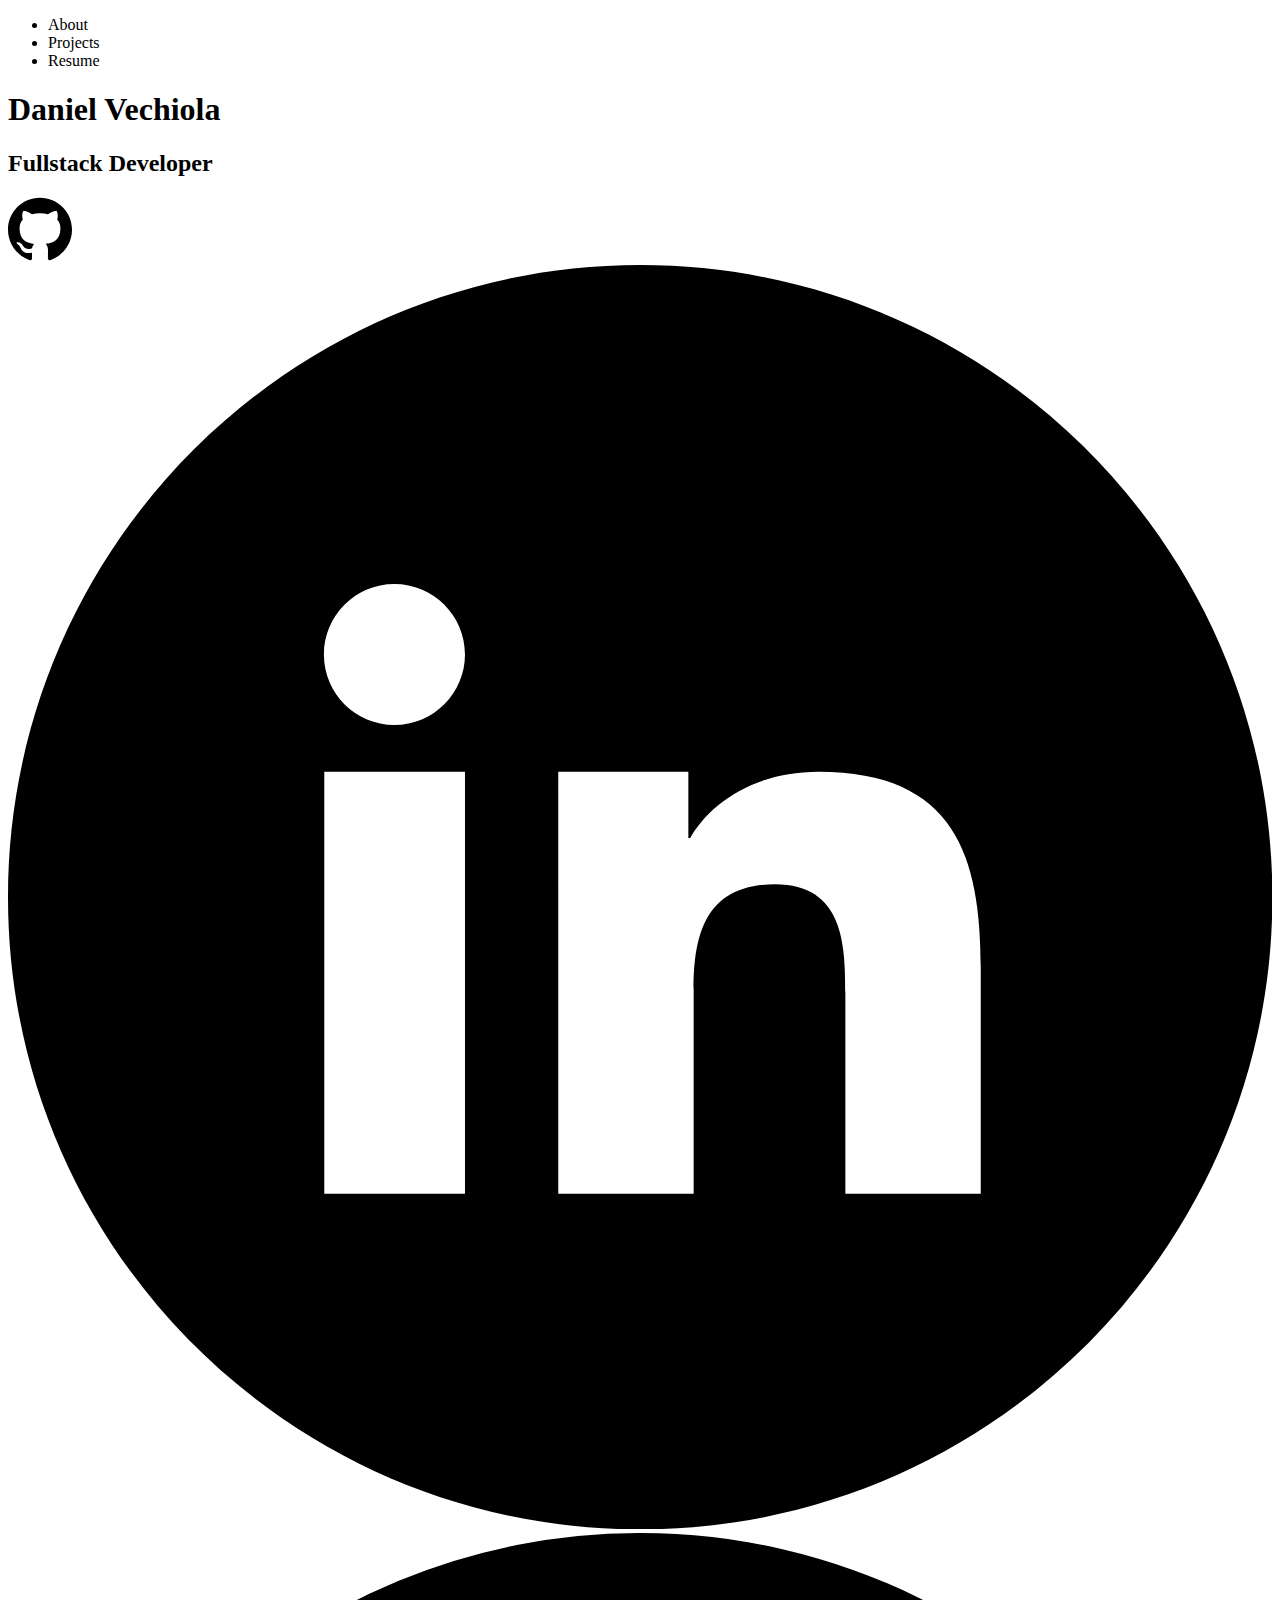
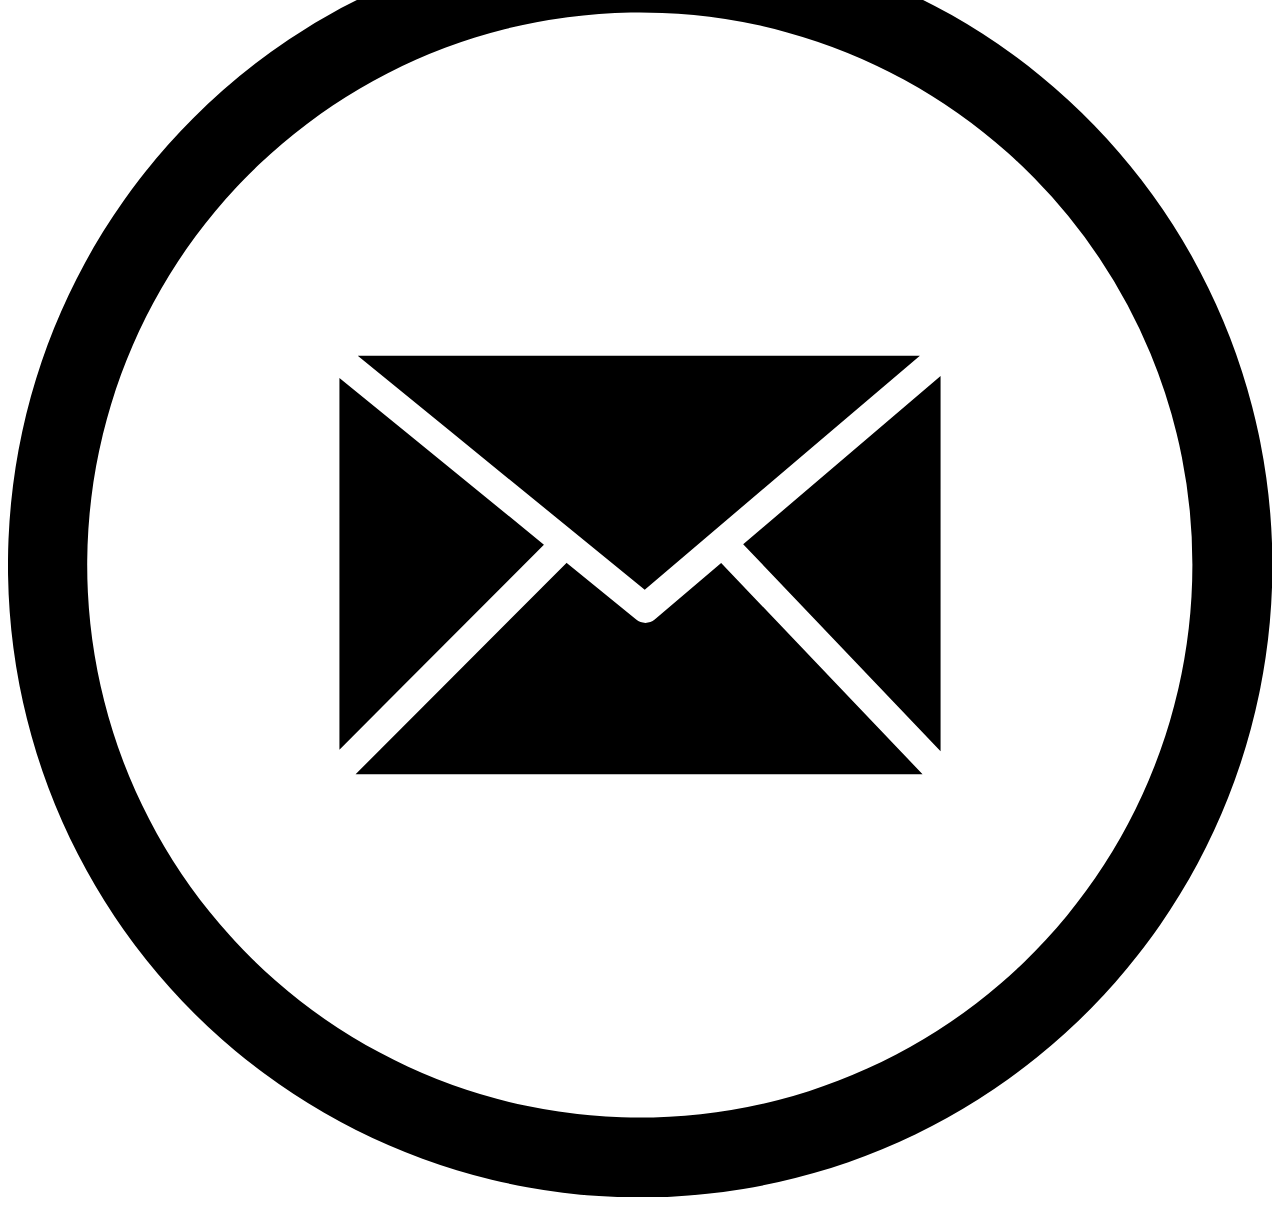
==== index.html @ cdbe60c6 "add html file for home page" ====
<!DOCTYPE html>
<html lang="en">
<head>
    <meta charset="UTF-8">
    <meta http-equiv="X-UA-Compatible" content="IE=edge">
    <meta name="viewport" content="width=device-width, initial-scale=1.0">
    <title>Daniel Vechiola</title>
    <link href='https://fonts.googleapis.com/css?family=Roboto' rel='stylesheet'>
    <link rel="stylesheet" href="styles.css">
</head>
<div class="top">
  <div class="header">
    <ul>
      <li>About</li>
      <li>Projects</li>
      <li>Resume</li>
    </ul>
  </div>
  <h1>Daniel Vechiola</h1>
  <h2>Fullstack Developer</h2>
</div>
<div class="bottom">
  <div class="icons">
    <img class="icon" src="github-icon.svg" title="Github">
    <img class="icon" src="linkedin-round-icon.svg" title="Linkedin">
    <img class="icon" src="email-round-icon.svg" title="Email">
  </div>
</div>
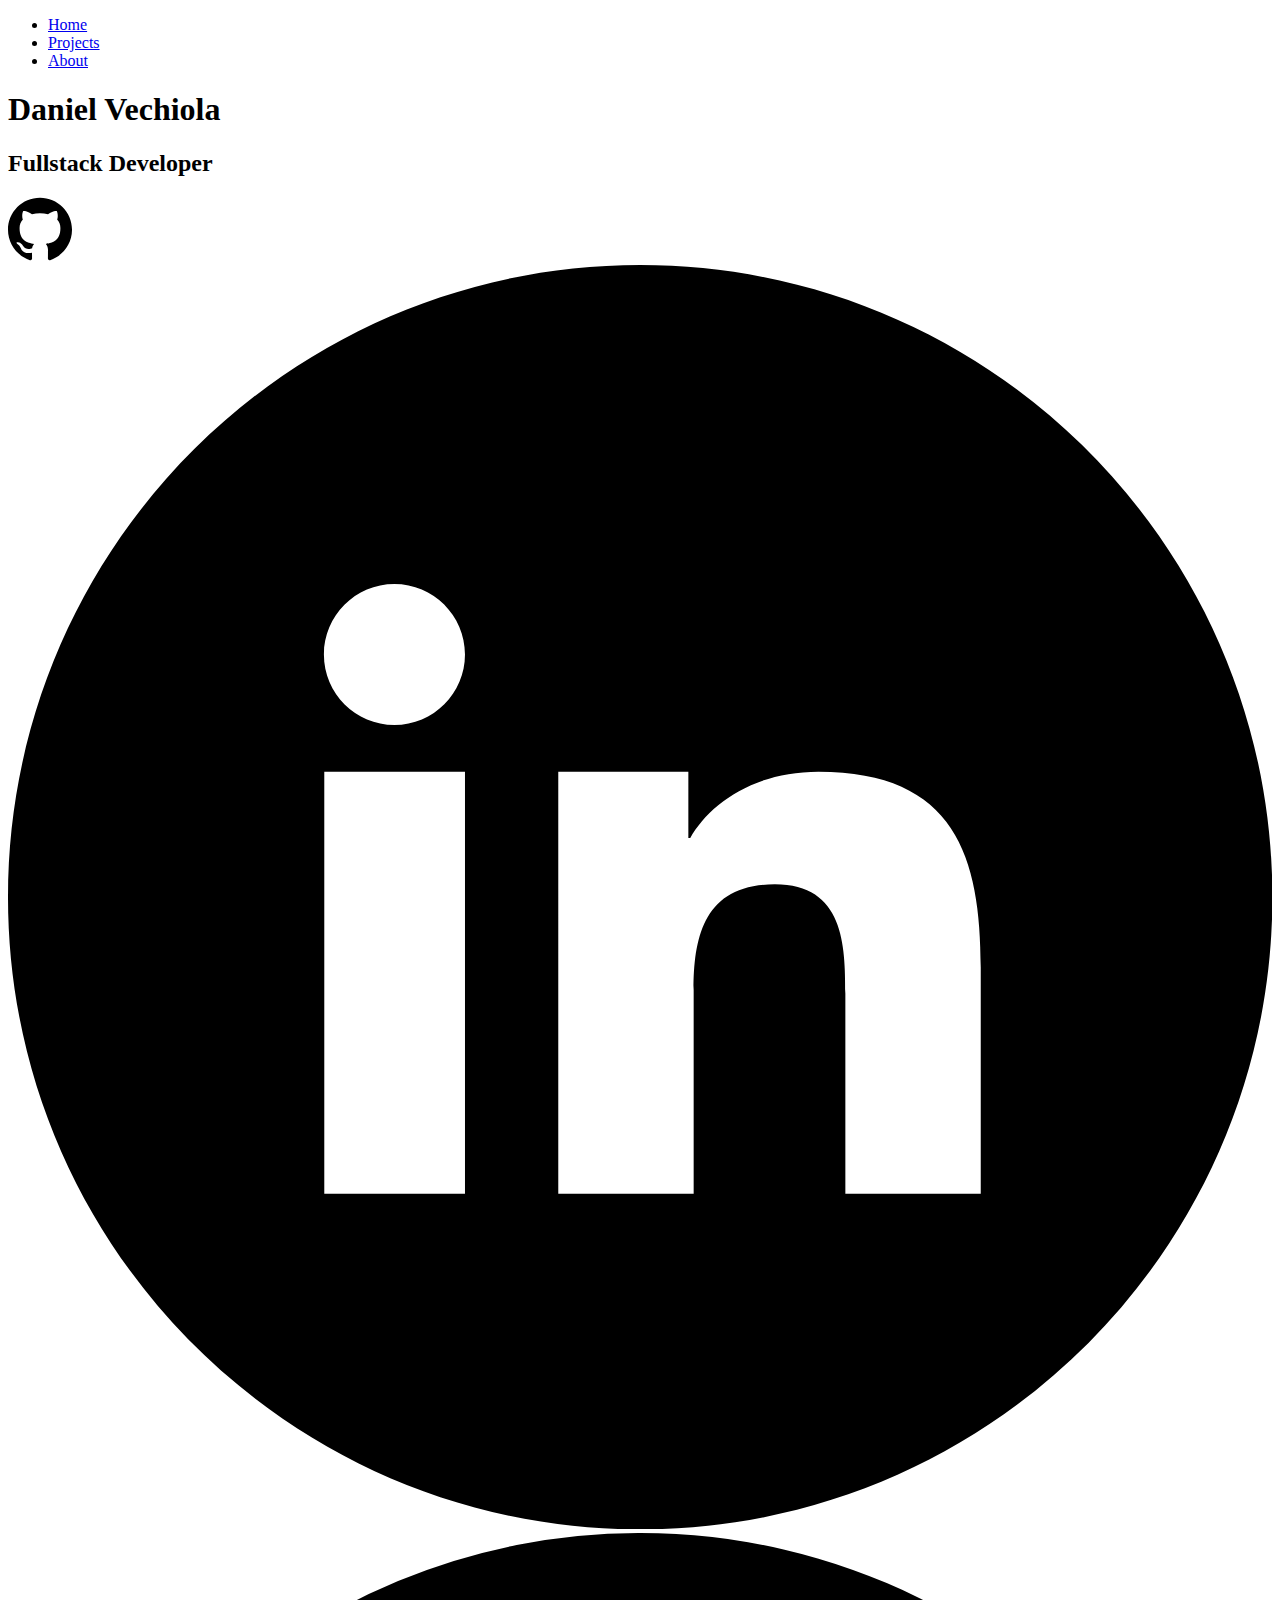
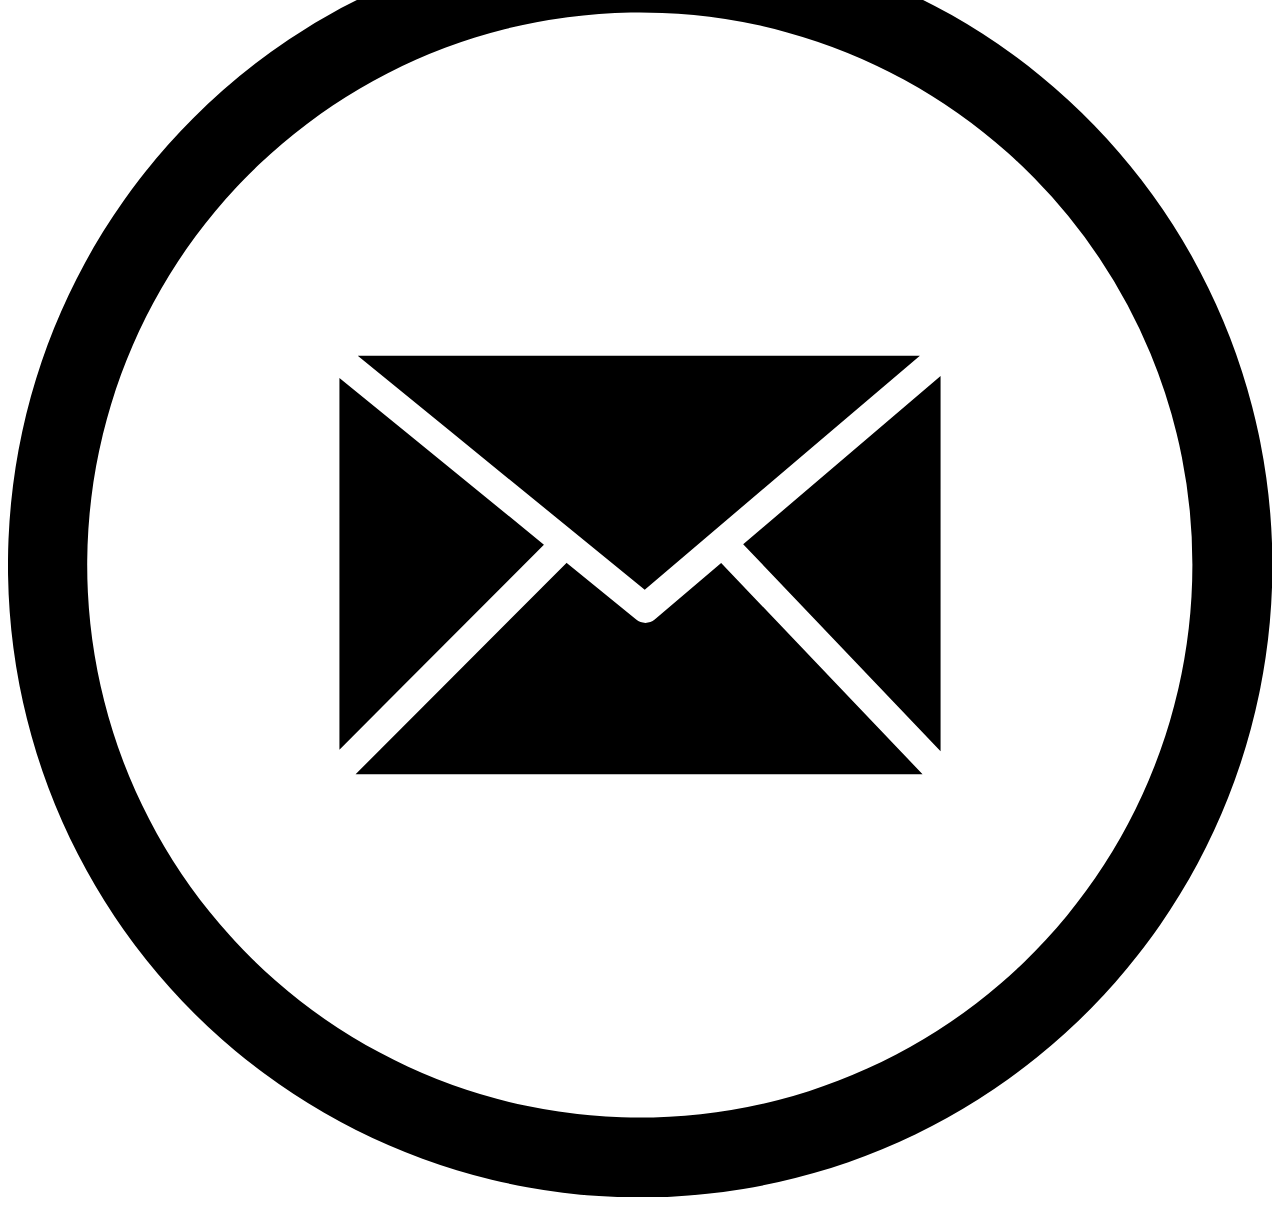
==== commit 4223968a: "update home page" ====
--- a/index.html
+++ b/index.html
@@ -7,22 +7,27 @@
     <title>Daniel Vechiola</title>
     <link href='https://fonts.googleapis.com/css?family=Roboto' rel='stylesheet'>
     <link rel="stylesheet" href="styles.css">
+    <link rel="preconnect" href="https://fonts.googleapis.com">
+    <link rel="preconnect" href="https://fonts.gstatic.com" crossorigin>
+    <link href="https://fonts.googleapis.com/css2?family=Lato:ital,wght@0,400;1,300&family=Lora:ital,wght@1,500&family=Montserrat&family=Oswald:wght@300" rel="stylesheet">
 </head>
-<div class="top">
-  <div class="header">
-    <ul>
-      <li>About</li>
-      <li>Projects</li>
-      <li>Resume</li>
-    </ul>
+<div class="page">
+  <div class="top">
+    <div class="header">
+      <ul>
+        <li><a href="index.html">Home</a></li>
+        <li><a href="projects.html">Projects</a></li>
+        <li><a href="about.html">About</a></li>
+      </ul>
+    </div>
+    <h1>Daniel Vechiola</h1>
+    <h2>Fullstack Developer</h2>
   </div>
-  <h1>Daniel Vechiola</h1>
-  <h2>Fullstack Developer</h2>
-</div>
-<div class="bottom">
-  <div class="icons">
-    <img class="icon" src="github-icon.svg" title="Github">
-    <img class="icon" src="linkedin-round-icon.svg" title="Linkedin">
-    <img class="icon" src="email-round-icon.svg" title="Email">
+  <div class="bottom">
+    <div class="icons">
+      <a class="icon" href="https://www.github.com/danielvec"><img src="github-icon.svg" title="Github"></a>
+      <a class="icon" href="https://www.linkedin.com/in/daniel-vechiola"><img src="linkedin-round-icon.svg" title="Linkedin"></a>
+      <a class="icon" href="mailto: vechioladaniel@gmail.com"><img src="email-round-icon.svg" title="Email"></a>
+    </div>
   </div>
-</div>+</div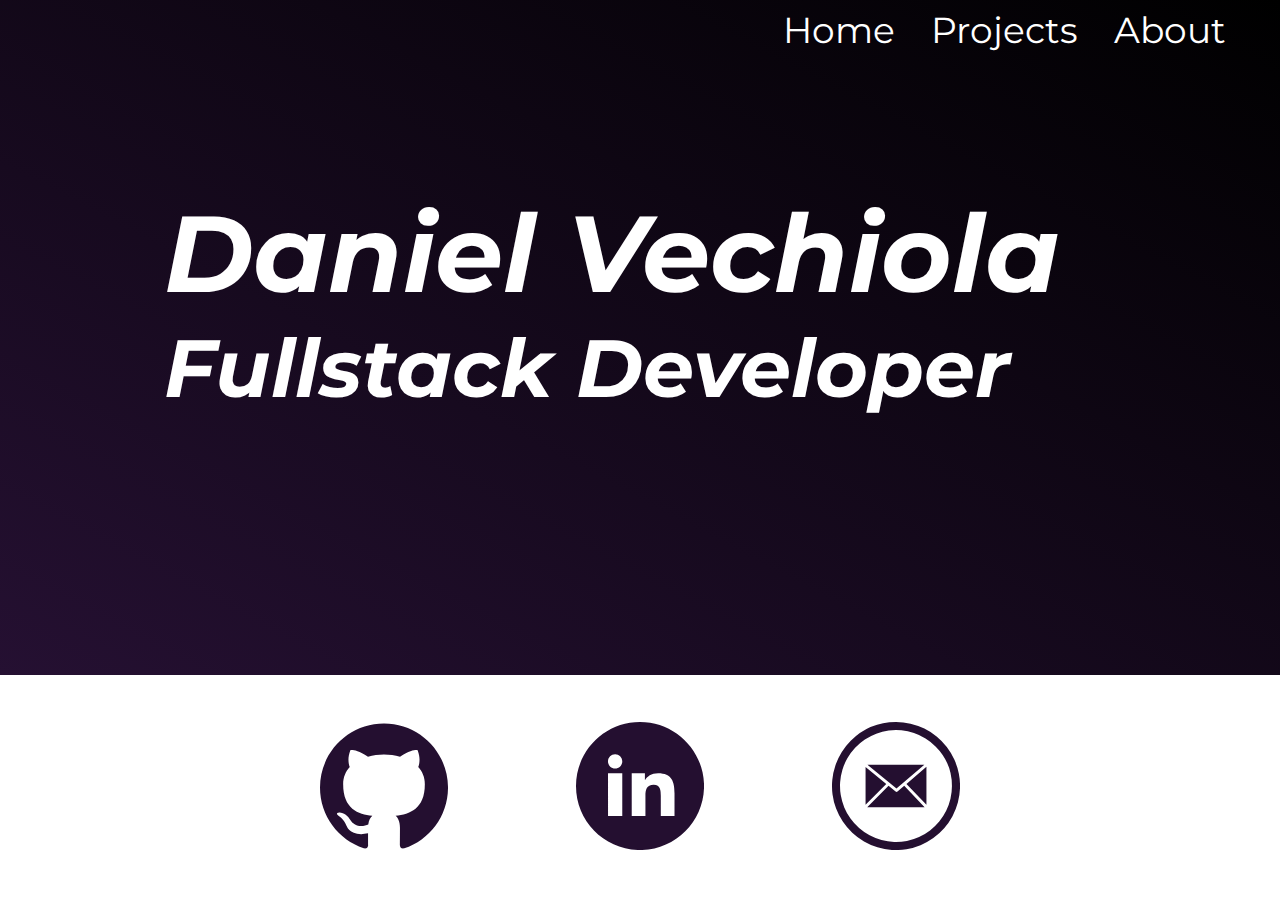
==== commit 5b6b0b1a: "remove .html from links" ====
--- a/index.html
+++ b/index.html
@@ -15,9 +15,9 @@
   <div class="top">
     <div class="header">
       <ul>
-        <li><a href="index.html">Home</a></li>
-        <li><a href="projects.html">Projects</a></li>
-        <li><a href="about.html">About</a></li>
+        <li><a href="index">Home</a></li>
+        <li><a href="projects">Projects</a></li>
+        <li><a href="about">About</a></li>
       </ul>
     </div>
     <h1>Daniel Vechiola</h1>
--- a/styles.css
+++ b/styles.css
@@ -0,0 +1,76 @@
+*{
+  margin: 0;
+  font-family: 'Montserrat', sans-serif;
+}
+
+.top {
+  padding-left: min(4vw, 4vh);
+  padding-right: min(4vw, 4vh);
+}
+
+a:link {
+  text-decoration: none;
+}
+
+a {
+  color: white;
+}
+
+li {
+  list-style-type: none;
+  font-size: min(4vh, 4vw);
+  padding-left: min(2vh, 2vw);
+  padding-bottom: 15vh;
+  padding-right: min(2vh, 2vw);
+  padding-top: 8px;
+}
+
+li:hover {
+  transform: scale(1.03);
+}
+
+img {
+  width: max(10vw, 14vh);
+  filter: invert(10%) sepia(22%) saturate(2005%) hue-rotate(236deg) brightness(93%) contrast(103%);
+}
+
+.icon:hover {
+  transform: scale(1.1);
+}
+
+.icons {
+  display: flex;
+  justify-content: space-around;
+  align-items: center;
+  height: 25vh;
+  width: 60vw;
+}
+
+ul {
+  display: flex;
+  justify-content: end;
+}
+
+.top {
+  background-color: rgb(37, 16, 50);
+  background-image: linear-gradient(to top right, rgb(37, 16, 50), black);
+  color: white;
+  height: 75vh;
+}
+
+h1 {
+  font-size: min(12vw, 12vh);
+  margin-left: 10vw;
+  font-style: italic;
+}
+
+h2 {
+  font-size: min(9vw, 9vh);
+  margin-left: 10vw;
+  font-style: italic;
+}
+
+.bottom {
+  display: flex;
+  justify-content: center;
+}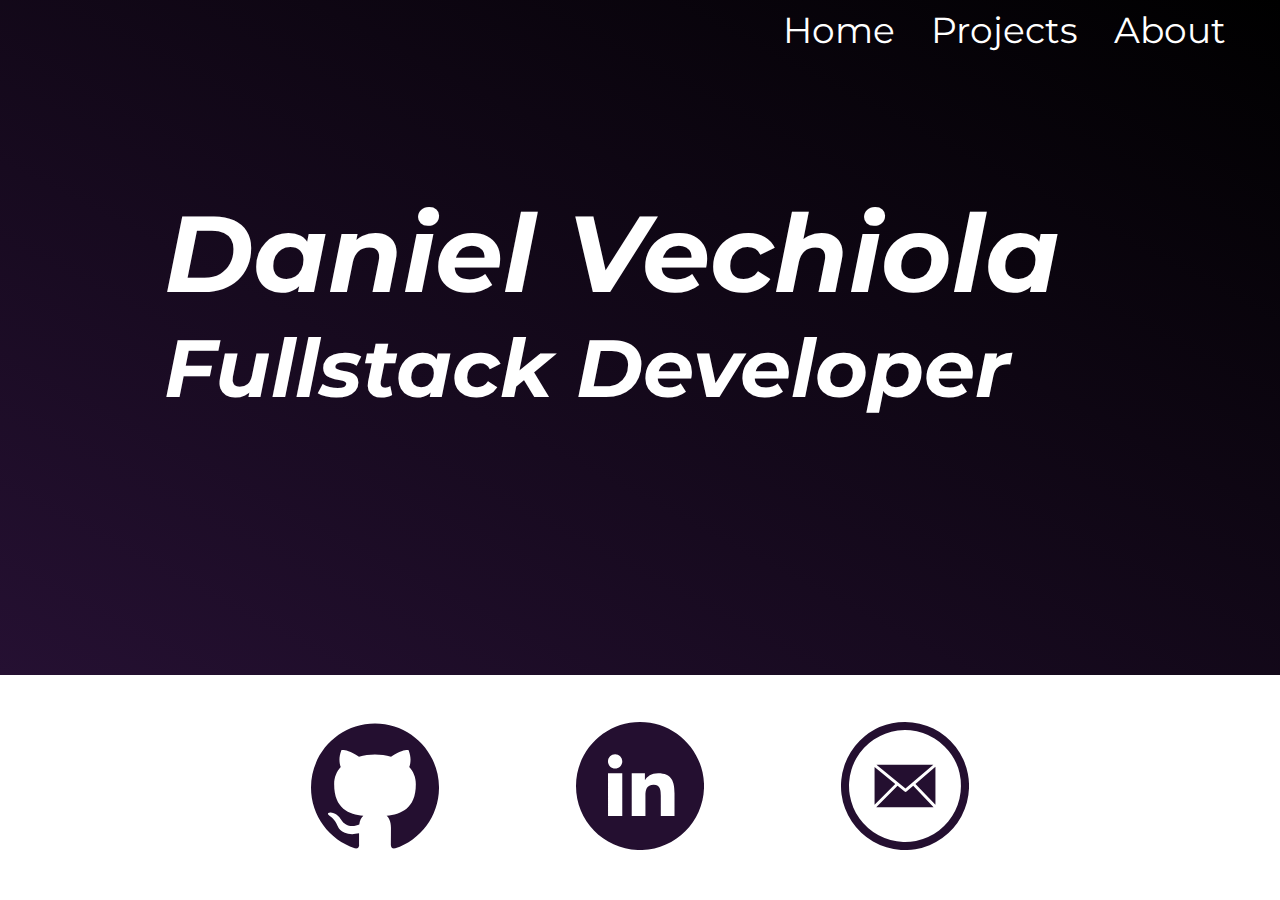
==== commit c0026fcd: "add no index" ====
--- a/index.html
+++ b/index.html
@@ -1,6 +1,7 @@
 <!DOCTYPE html>
 <html lang="en">
 <head>
+    <meta name="robots" content="noindex">
     <meta charset="UTF-8">
     <meta http-equiv="X-UA-Compatible" content="IE=edge">
     <meta name="viewport" content="width=device-width, initial-scale=1.0">
@@ -15,7 +16,7 @@
   <div class="top">
     <div class="header">
       <ul>
-        <li><a href="index">Home</a></li>
+        <li><a href="/">Home</a></li>
         <li><a href="projects">Projects</a></li>
         <li><a href="about">About</a></li>
       </ul>
--- a/styles.css
+++ b/styles.css
@@ -41,6 +41,7 @@
 .icons {
   display: flex;
   justify-content: space-around;
+  gap: 2vw;
   align-items: center;
   height: 25vh;
   width: 60vw;
